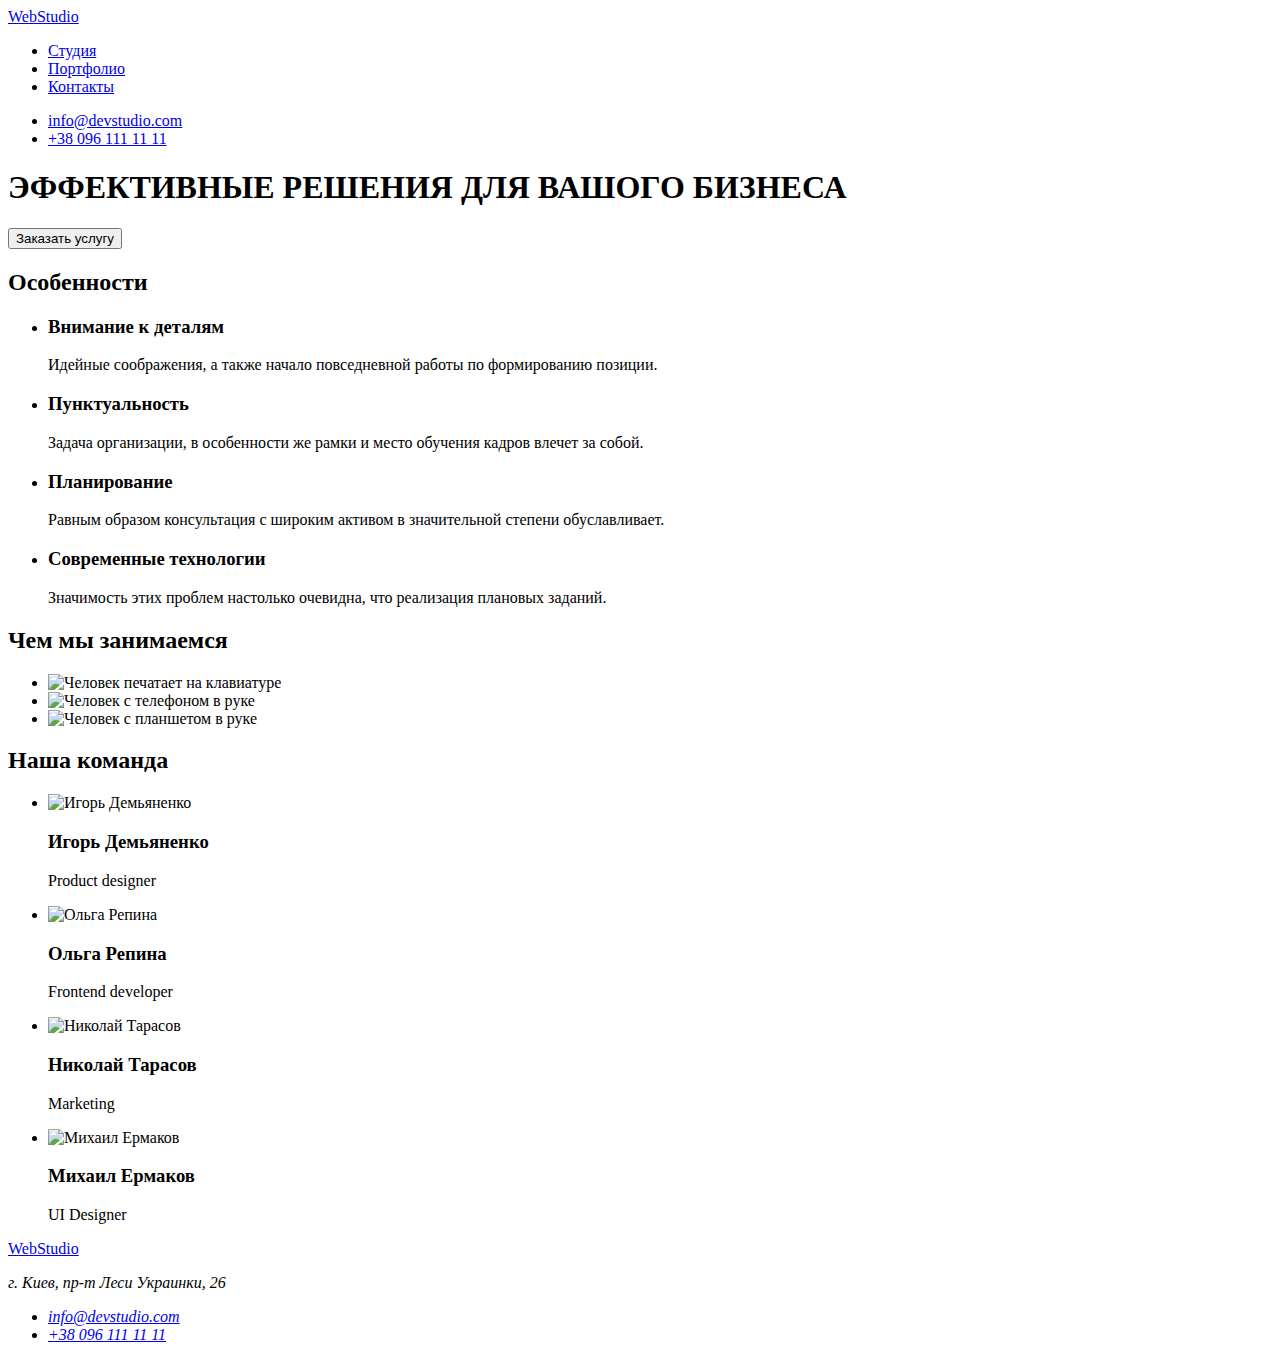
==== index.html @ 6220880e "Create index.html" ====
<!DOCTYPE html>
<html lang="ru">
  <head>
    <meta charset="UTF-8" />
    <meta http-equiv="X-UA-Compatible" content="IE=edge" />
    <meta name="viewport" content="width=device-width, initial-scale=1.0" />
    <title>Студия</title>
  </head>
  <body>
    <header>
      <nav>
        <a href="/">WebStudio</a>
        <ul>
          <li><a href="/">Студия</a></li>
          <li><a href="/">Портфолио</a></li>
          <li><a href="/">Контакты</a></li>
        </ul>
      </nav>
      <ul>
        <li><a href="mailto:info@devstudio.com">info@devstudio.com</a></li>
        <li><a href="tel:+380961111111">+38 096 111 11 11</a></li>
      </ul>
    </header>
    <main>
      <section>
        <h1>ЭФФЕКТИВНЫЕ РЕШЕНИЯ ДЛЯ ВАШОГО БИЗНЕСА</h1>
        <button type="button">Заказать услугу</button>
      </section>
      <section>
        <h2>Особенности</h2>
        <ul>
          <li>
            <h3>Внимание к деталям</h3>
            <p>Идейные соображения, а также начало повседневной работы по формированию позиции.</p>
          </li>
          <li>
            <h3>Пунктуальность</h3>
            <p>
              Задача организации, в особенности же рамки и место обучения кадров влечет за собой.
            </p>
          </li>
          <li>
            <h3>Планирование</h3>
            <p>
              Равным образом консультация с широким активом в значительной степени обуславливает.
            </p>
          </li>
          <li>
            <h3>Современные технологии</h3>
            <p>Значимость этих проблем настолько очевидна, что реализация плановых заданий.</p>
          </li>
        </ul>
      </section>
      <section>
        <h2>Чем мы занимаемся</h2>
        <ul>
          <li>
            <img src="./images/box-1.jpg" alt="Человек печатает на клавиатуре" width="370" />
          </li>
          <li>
            <img src="./images/box-2.jpg" alt="Человек с телефоном в руке" width="370" />
          </li>
          <li>
            <img src="./images/box-3.jpg" alt="Человек с планшетом в руке" width="370" />
          </li>
        </ul>
      </section>
      <section>
        <h2>Наша команда</h2>
        <ul>
          <li>
            <img src="./images/igor.jpg" alt="Игорь Демьяненко" width="270" />
            <h3>Игорь Демьяненко</h3>
            <p>Product designer</p>
          </li>
          <li>
            <img src="./images/olga.jpg" alt="Ольга Репина" width="270" />
            <h3>Ольга Репина</h3>
            <p>Frontend developer</p>
          </li>
          <li>
            <img src="./images/nikolaj.jpg" alt="Николай Тарасов" width="270" />
            <h3>Николай Тарасов</h3>
            <p>Marketing</p>
          </li>
          <li>
            <img src="./images/mikchail.jpg" alt="Михаил Ермаков" width="270" />
            <h3>Михаил Ермаков</h3>
            <p>UI Designer</p>
          </li>
        </ul>
      </section>
    </main>
    <footer>
      <a href="/">WebStudio</a>
      <address>
        <p>г. Киев, пр-т Леси Украинки, 26</p>
        <ul>
          <li><a href="mailto:info@devstudio.com">info@devstudio.com</a></li>
          <li><a href="tel:+380961111111">+38 096 111 11 11</a></li>
        </ul>
      </address>
    </footer>
  </body>
</html>
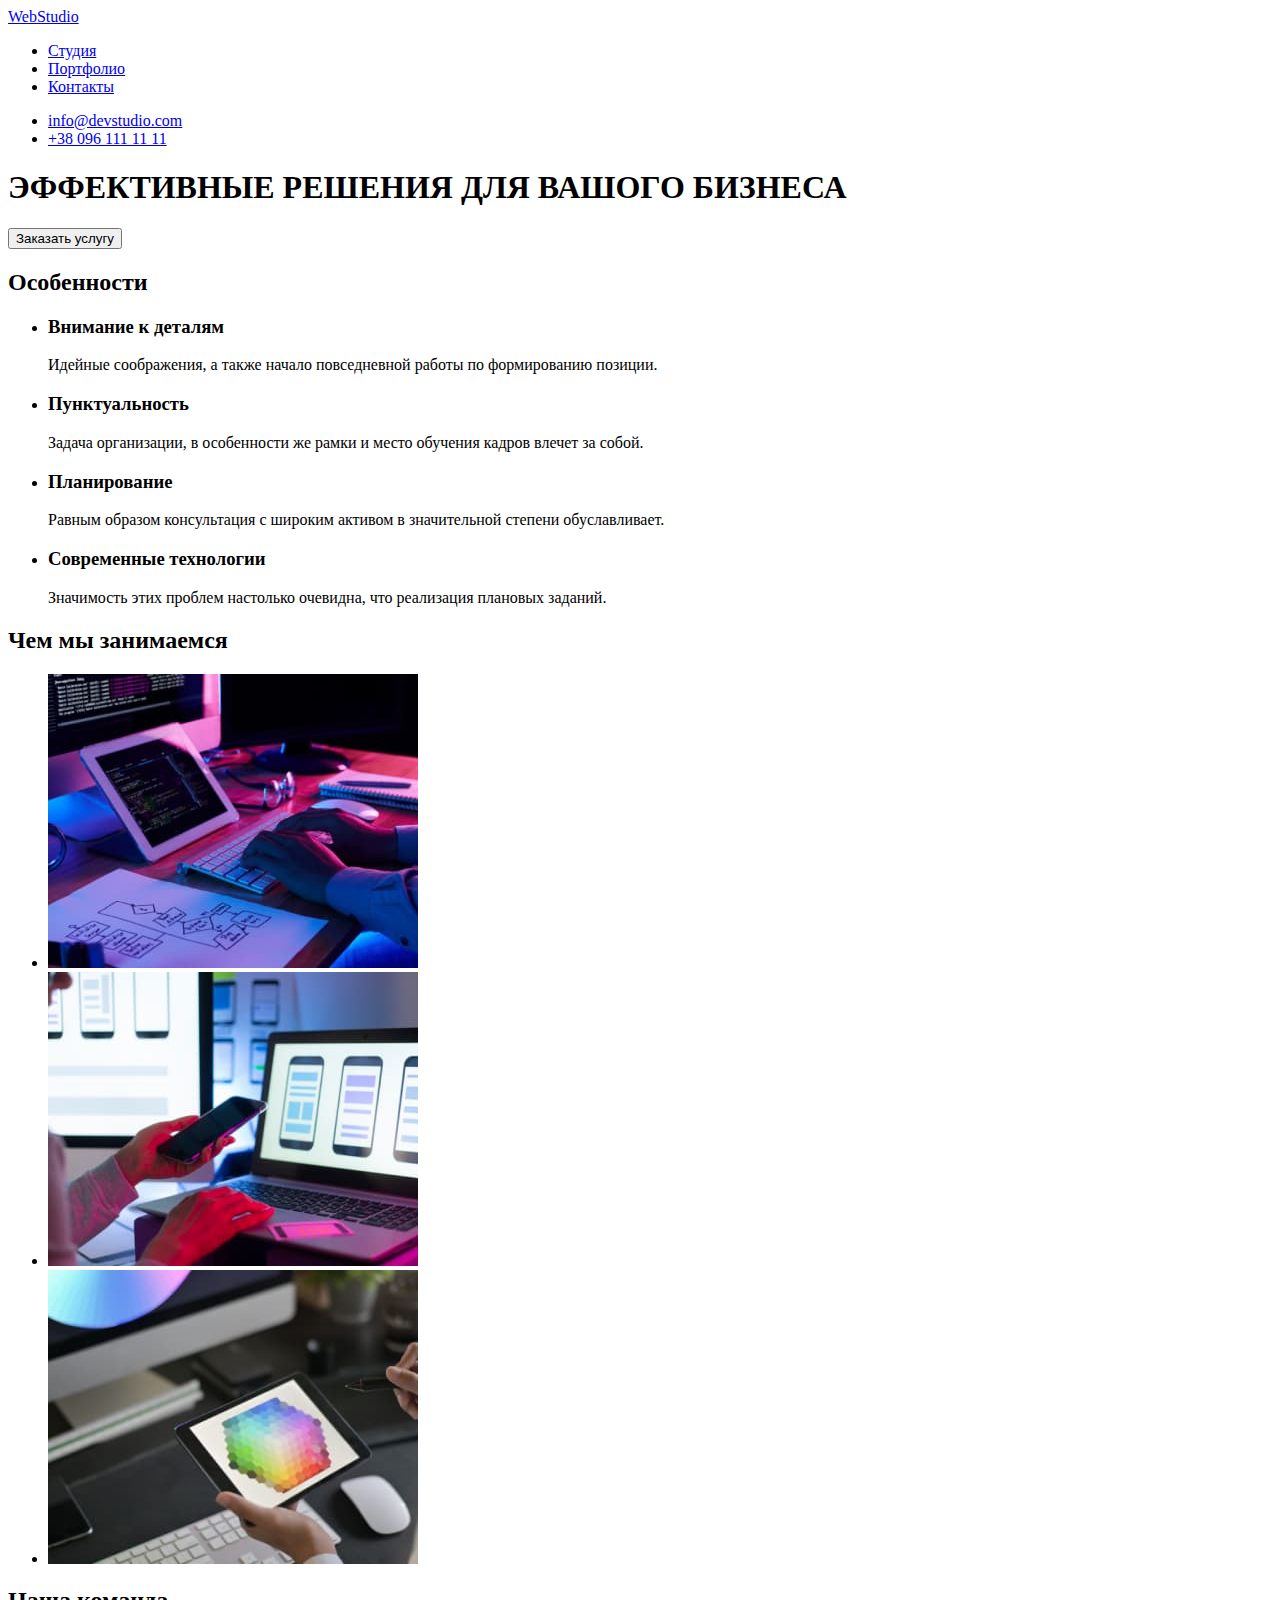
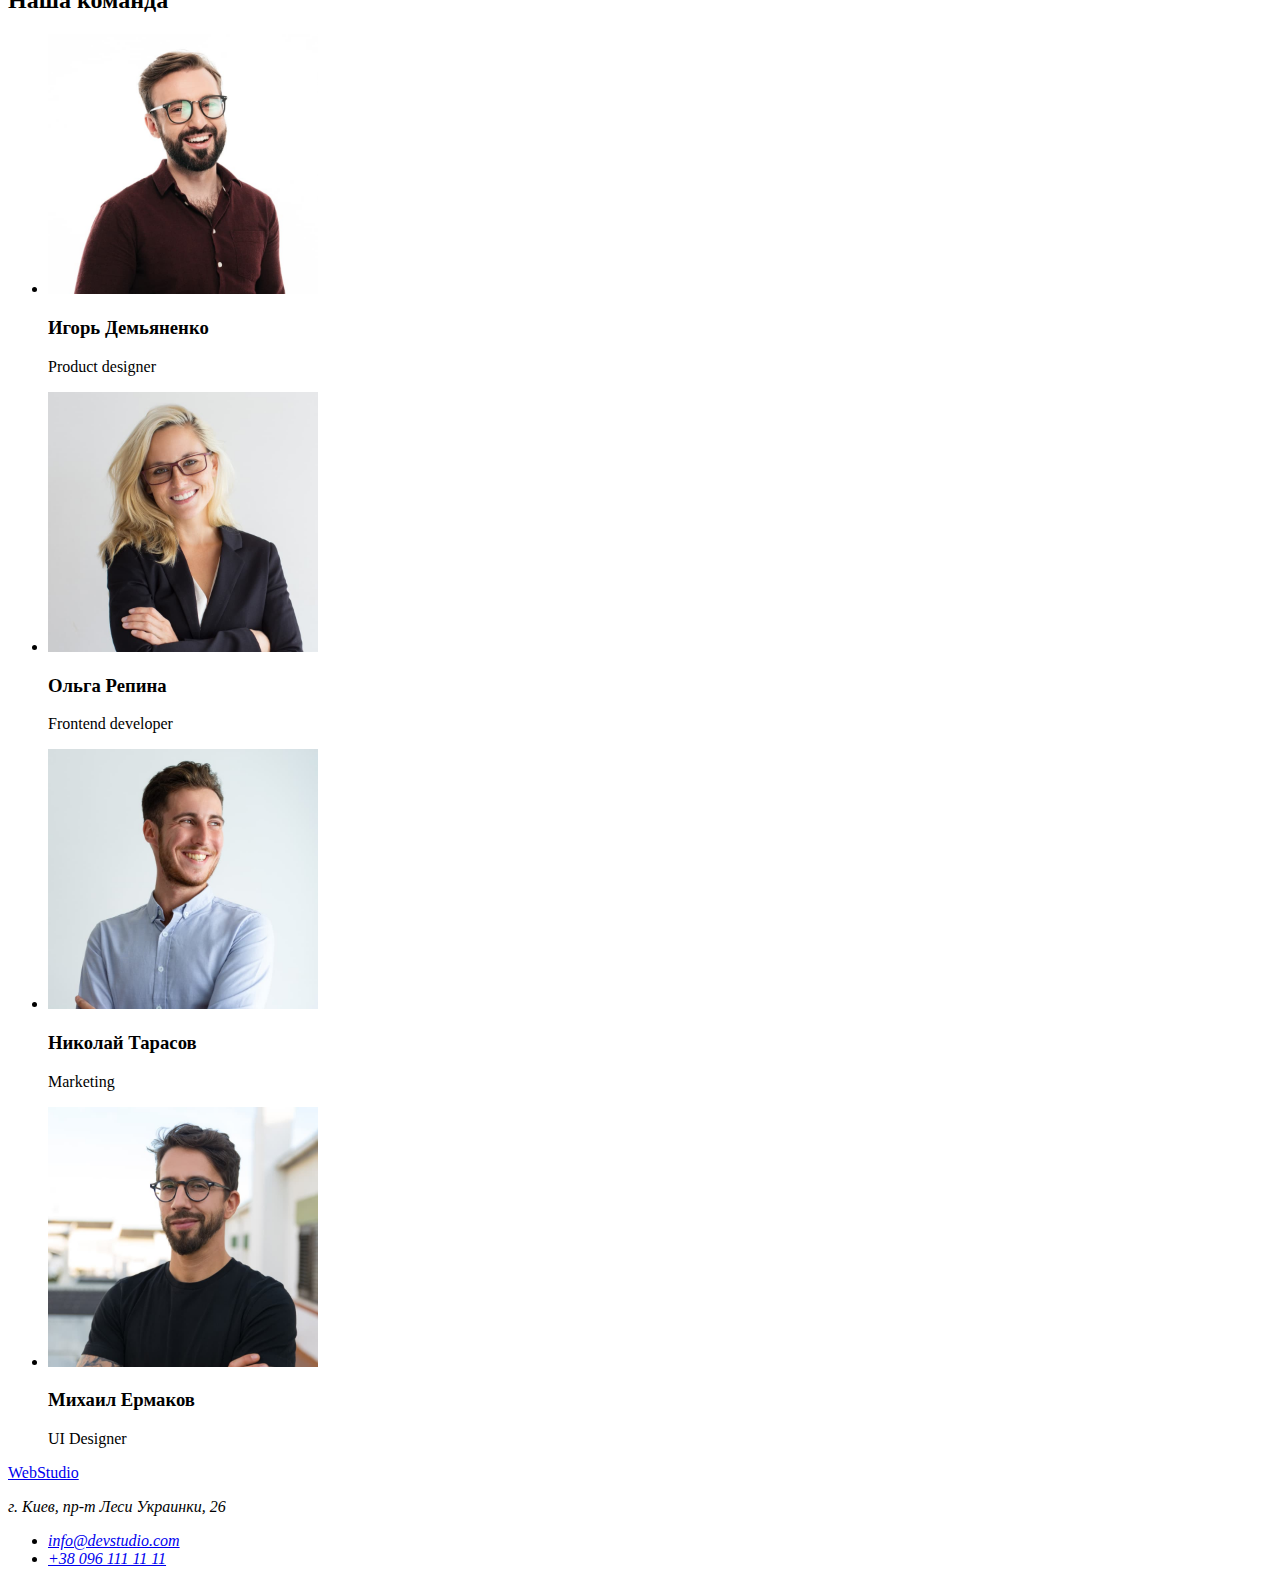
==== commit a160464d: "clone 1st hw" ====
--- a/index.html
+++ b/index.html
@@ -5,6 +5,7 @@
     <meta http-equiv="X-UA-Compatible" content="IE=edge" />
     <meta name="viewport" content="width=device-width, initial-scale=1.0" />
     <title>Студия</title>
+    <link rel="stylesheet" href="css/styles.css" />
   </head>
   <body>
     <header>
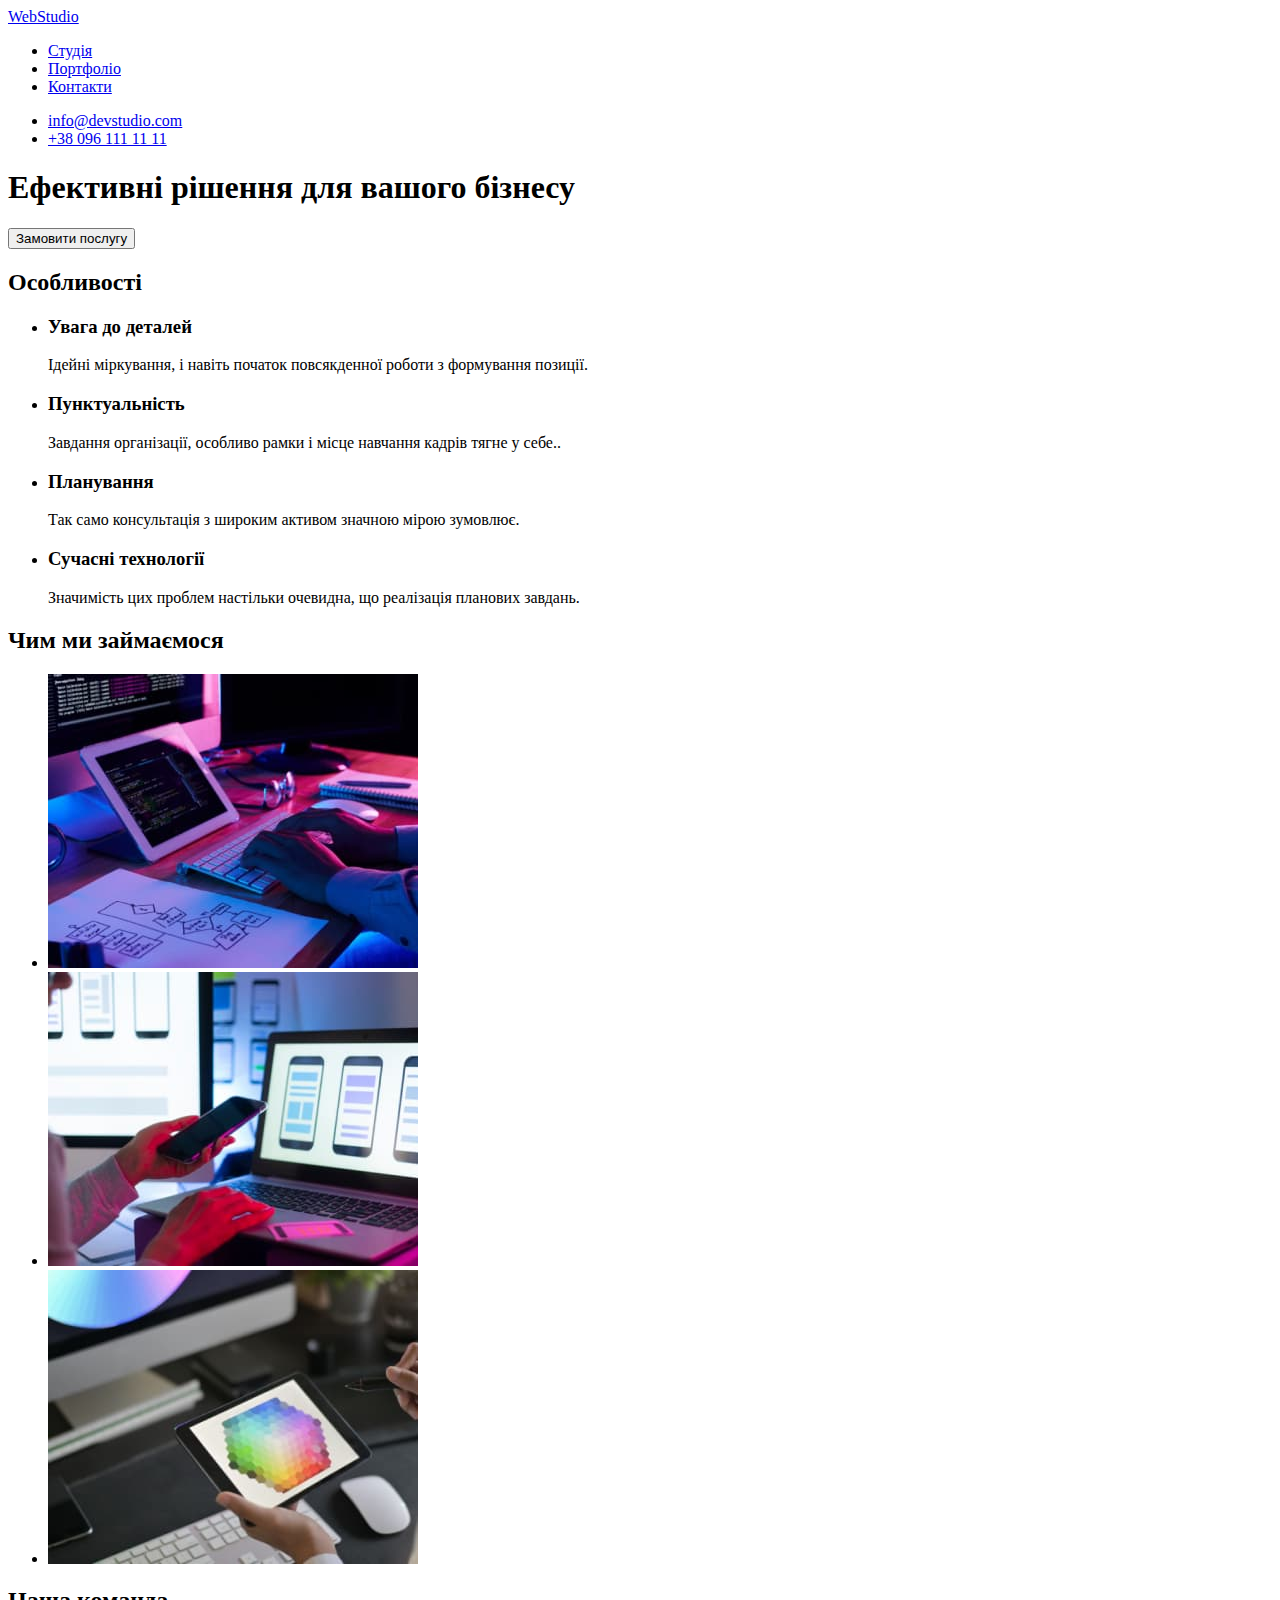
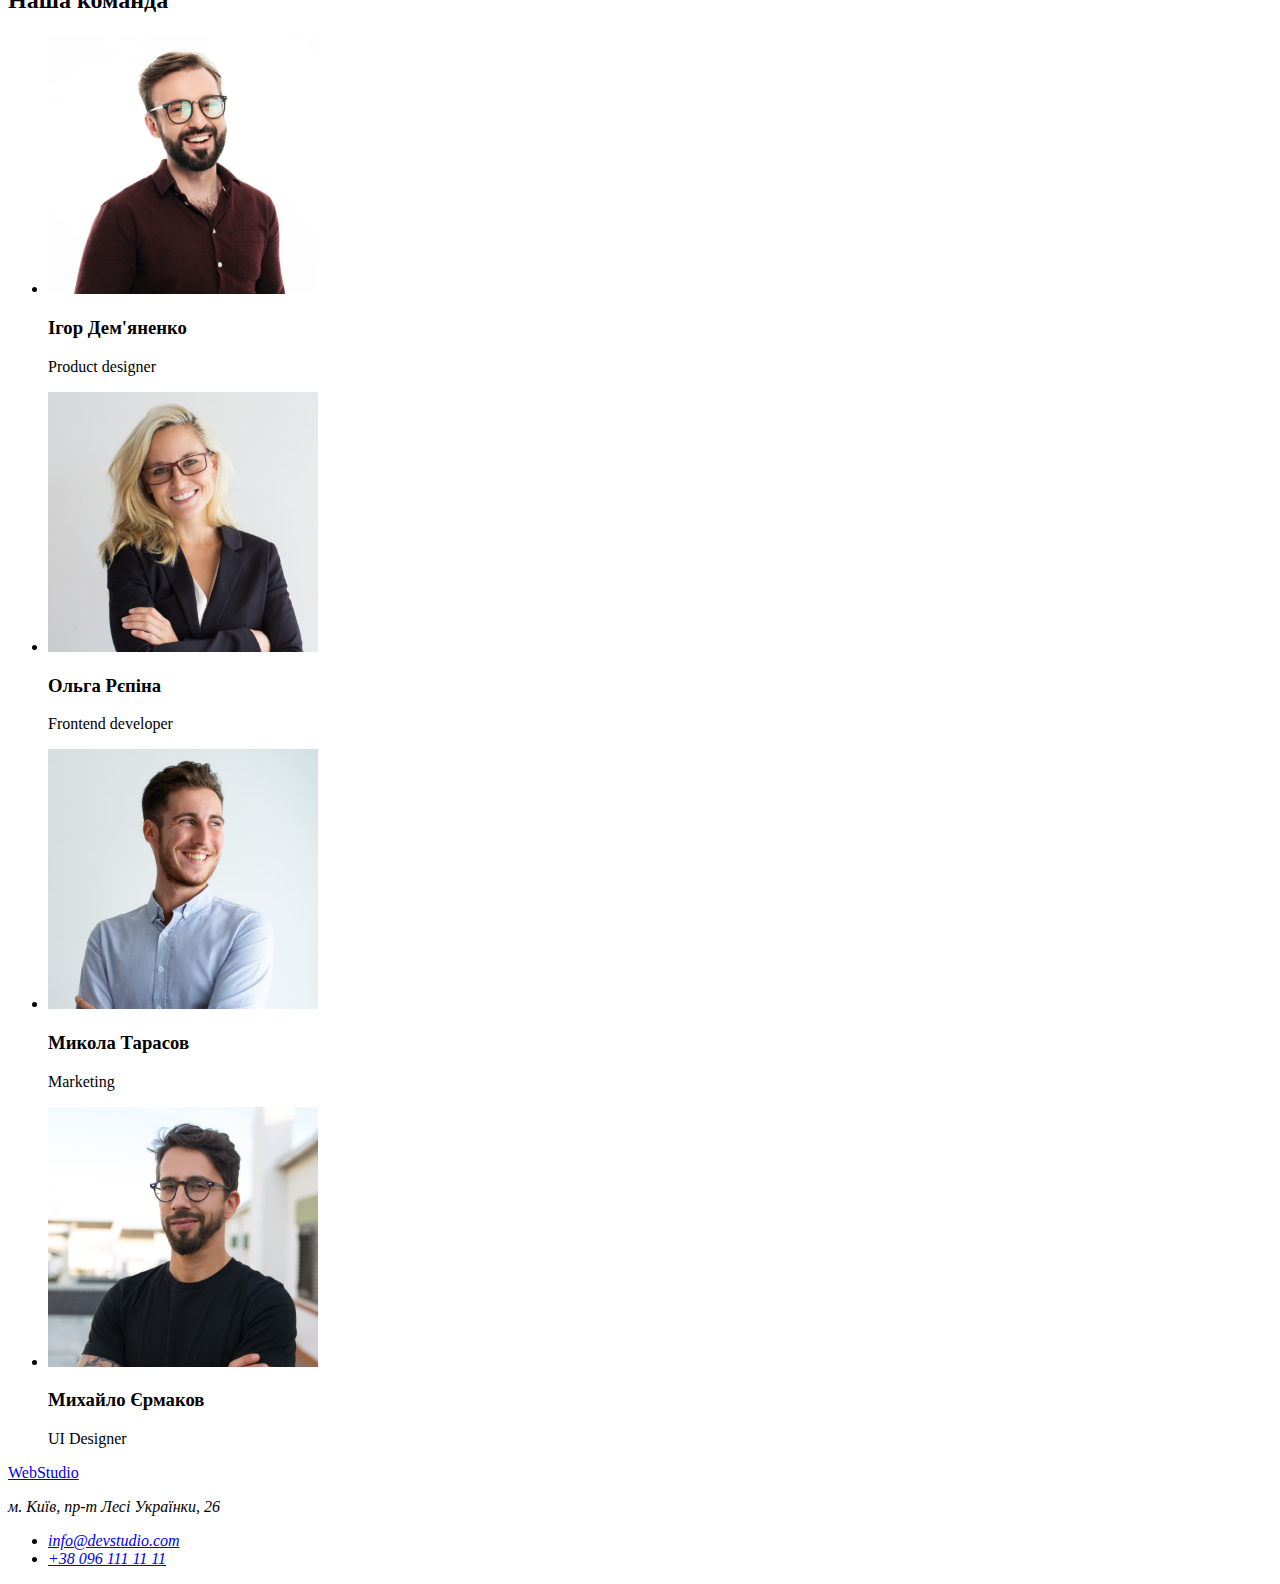
==== commit 1d638daf: "Ру першёл в Укр + Верстка 2 стр" ====
--- a/index.html
+++ b/index.html
@@ -1,10 +1,10 @@
 <!DOCTYPE html>
-<html lang="ru">
+<html lang="ua">
   <head>
     <meta charset="UTF-8" />
     <meta http-equiv="X-UA-Compatible" content="IE=edge" />
     <meta name="viewport" content="width=device-width, initial-scale=1.0" />
-    <title>Студия</title>
+    <title>Студія</title>
     <link rel="stylesheet" href="css/styles.css" />
   </head>
   <body>
@@ -12,9 +12,9 @@
       <nav>
         <a href="/">WebStudio</a>
         <ul>
-          <li><a href="/">Студия</a></li>
-          <li><a href="/">Портфолио</a></li>
-          <li><a href="/">Контакты</a></li>
+          <li><a href="/">Студія</a></li>
+          <li><a href="/">Портфоліо</a></li>
+          <li><a href="/">Контакти</a></li>
         </ul>
       </nav>
       <ul>
@@ -24,45 +24,41 @@
     </header>
     <main>
       <section>
-        <h1>ЭФФЕКТИВНЫЕ РЕШЕНИЯ ДЛЯ ВАШОГО БИЗНЕСА</h1>
-        <button type="button">Заказать услугу</button>
+        <h1>Ефективні рішення для вашого бізнесу</h1>
+        <button type="button">Замовити послугу</button>
       </section>
       <section>
-        <h2>Особенности</h2>
+        <h2>Особливості</h2>
         <ul>
           <li>
-            <h3>Внимание к деталям</h3>
-            <p>Идейные соображения, а также начало повседневной работы по формированию позиции.</p>
+            <h3>Увага до деталей</h3>
+            <p>Ідейні міркування, і навіть початок повсякденної роботи з формування позиції.</p>
           </li>
           <li>
-            <h3>Пунктуальность</h3>
-            <p>
-              Задача организации, в особенности же рамки и место обучения кадров влечет за собой.
-            </p>
+            <h3>Пунктуальність</h3>
+            <p>Завдання організації, особливо рамки і місце навчання кадрів тягне у себе..</p>
           </li>
           <li>
-            <h3>Планирование</h3>
-            <p>
-              Равным образом консультация с широким активом в значительной степени обуславливает.
-            </p>
+            <h3>Планування</h3>
+            <p>Так само консультація з широким активом значною мірою зумовлює.</p>
           </li>
           <li>
-            <h3>Современные технологии</h3>
-            <p>Значимость этих проблем настолько очевидна, что реализация плановых заданий.</p>
+            <h3>Сучасні технології</h3>
+            <p>Значимість цих проблем настільки очевидна, що реалізація планових завдань.</p>
           </li>
         </ul>
       </section>
       <section>
-        <h2>Чем мы занимаемся</h2>
+        <h2>Чим ми займаємося</h2>
         <ul>
           <li>
-            <img src="./images/box-1.jpg" alt="Человек печатает на клавиатуре" width="370" />
+            <img src="./images/box-1.jpg" alt="Людина друкує на клавіатурі" width="370" />
           </li>
           <li>
-            <img src="./images/box-2.jpg" alt="Человек с телефоном в руке" width="370" />
+            <img src="./images/box-2.jpg" alt="Людина з телефоном у руці" width="370" />
           </li>
           <li>
-            <img src="./images/box-3.jpg" alt="Человек с планшетом в руке" width="370" />
+            <img src="./images/box-3.jpg" alt="Людина з планшетом у рукі" width="370" />
           </li>
         </ul>
       </section>
@@ -71,22 +67,22 @@
         <ul>
           <li>
             <img src="./images/igor.jpg" alt="Игорь Демьяненко" width="270" />
-            <h3>Игорь Демьяненко</h3>
+            <h3>Ігор Дем'яненко</h3>
             <p>Product designer</p>
           </li>
           <li>
             <img src="./images/olga.jpg" alt="Ольга Репина" width="270" />
-            <h3>Ольга Репина</h3>
+            <h3>Ольга Рєпіна</h3>
             <p>Frontend developer</p>
           </li>
           <li>
             <img src="./images/nikolaj.jpg" alt="Николай Тарасов" width="270" />
-            <h3>Николай Тарасов</h3>
+            <h3>Микола Тарасов</h3>
             <p>Marketing</p>
           </li>
           <li>
             <img src="./images/mikchail.jpg" alt="Михаил Ермаков" width="270" />
-            <h3>Михаил Ермаков</h3>
+            <h3>Михайло Єрмаков</h3>
             <p>UI Designer</p>
           </li>
         </ul>
@@ -95,7 +91,7 @@
     <footer>
       <a href="/">WebStudio</a>
       <address>
-        <p>г. Киев, пр-т Леси Украинки, 26</p>
+        <p>м. Київ, пр-т Лесі Українки, 26</p>
         <ul>
           <li><a href="mailto:info@devstudio.com">info@devstudio.com</a></li>
           <li><a href="tel:+380961111111">+38 096 111 11 11</a></li>
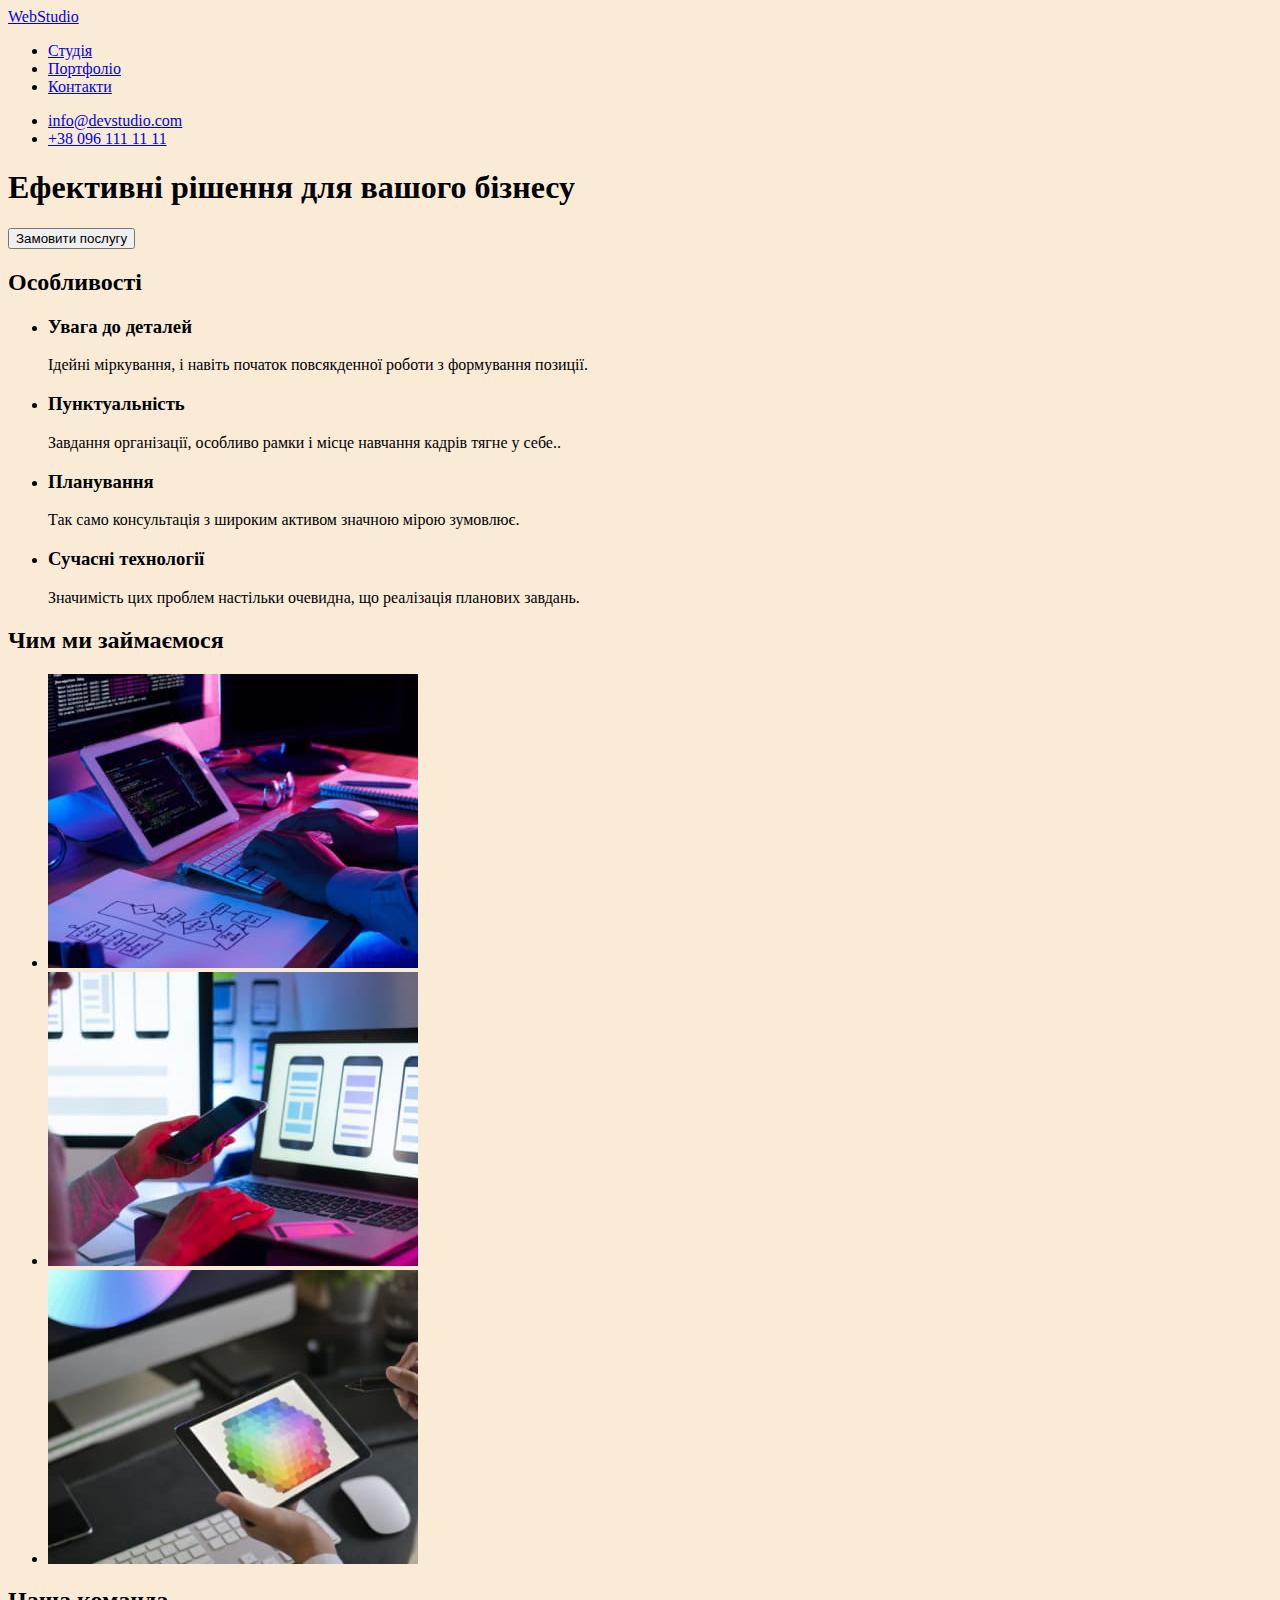
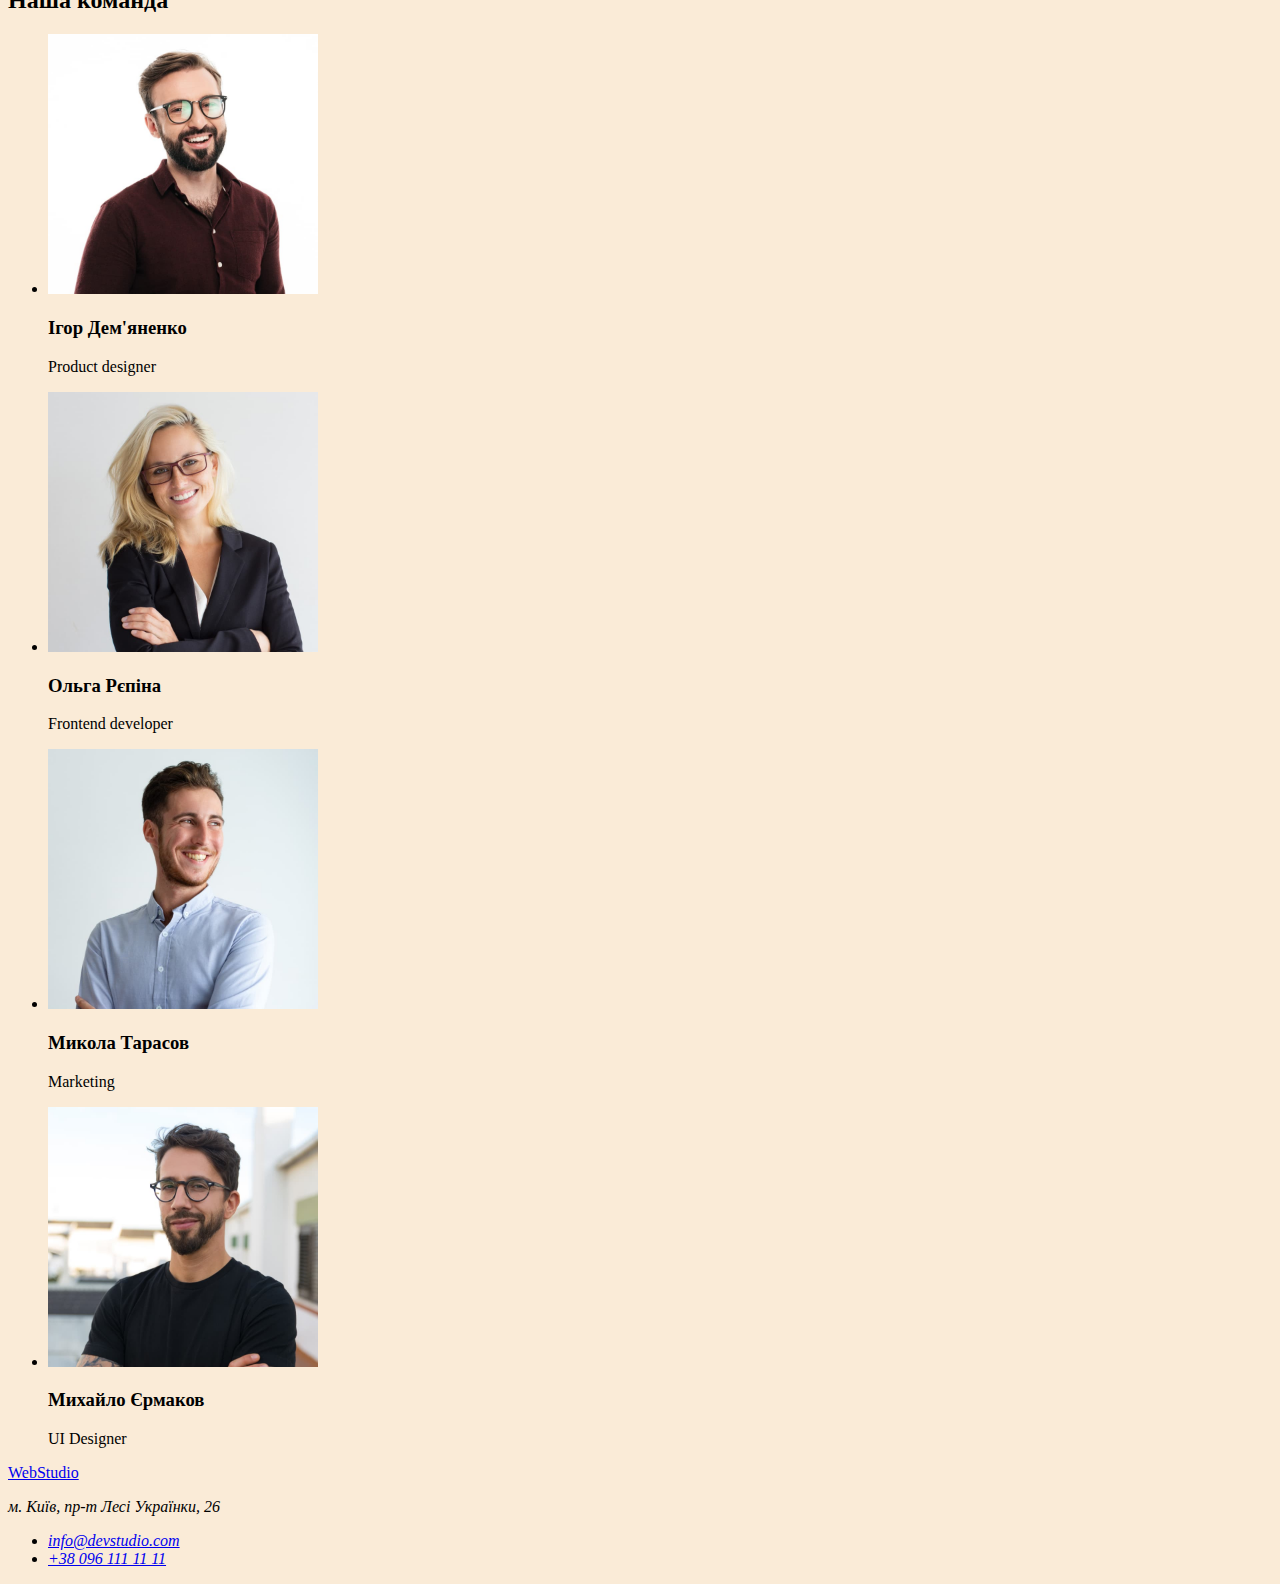
==== commit b20bd226: "testo" ====
--- a/index.html
+++ b/index.html
@@ -1,19 +1,19 @@
 <!DOCTYPE html>
-<html lang="ua">
+<html lang="uk">
   <head>
     <meta charset="UTF-8" />
     <meta http-equiv="X-UA-Compatible" content="IE=edge" />
     <meta name="viewport" content="width=device-width, initial-scale=1.0" />
     <title>Студія</title>
-    <link rel="stylesheet" href="css/styles.css" />
+    <link rel="stylesheet" href="./css/styles.css" />
   </head>
-  <body>
+  <body class="main">
     <header>
       <nav>
         <a href="/">WebStudio</a>
         <ul>
           <li><a href="/">Студія</a></li>
-          <li><a href="/">Портфоліо</a></li>
+          <li><a href="./portfolio.html">Портфоліо</a></li>
           <li><a href="/">Контакти</a></li>
         </ul>
       </nav>
--- a/css/styles.css
+++ b/css/styles.css
@@ -0,0 +1,3 @@
+.main {
+  background-color: antiquewhite;
+}
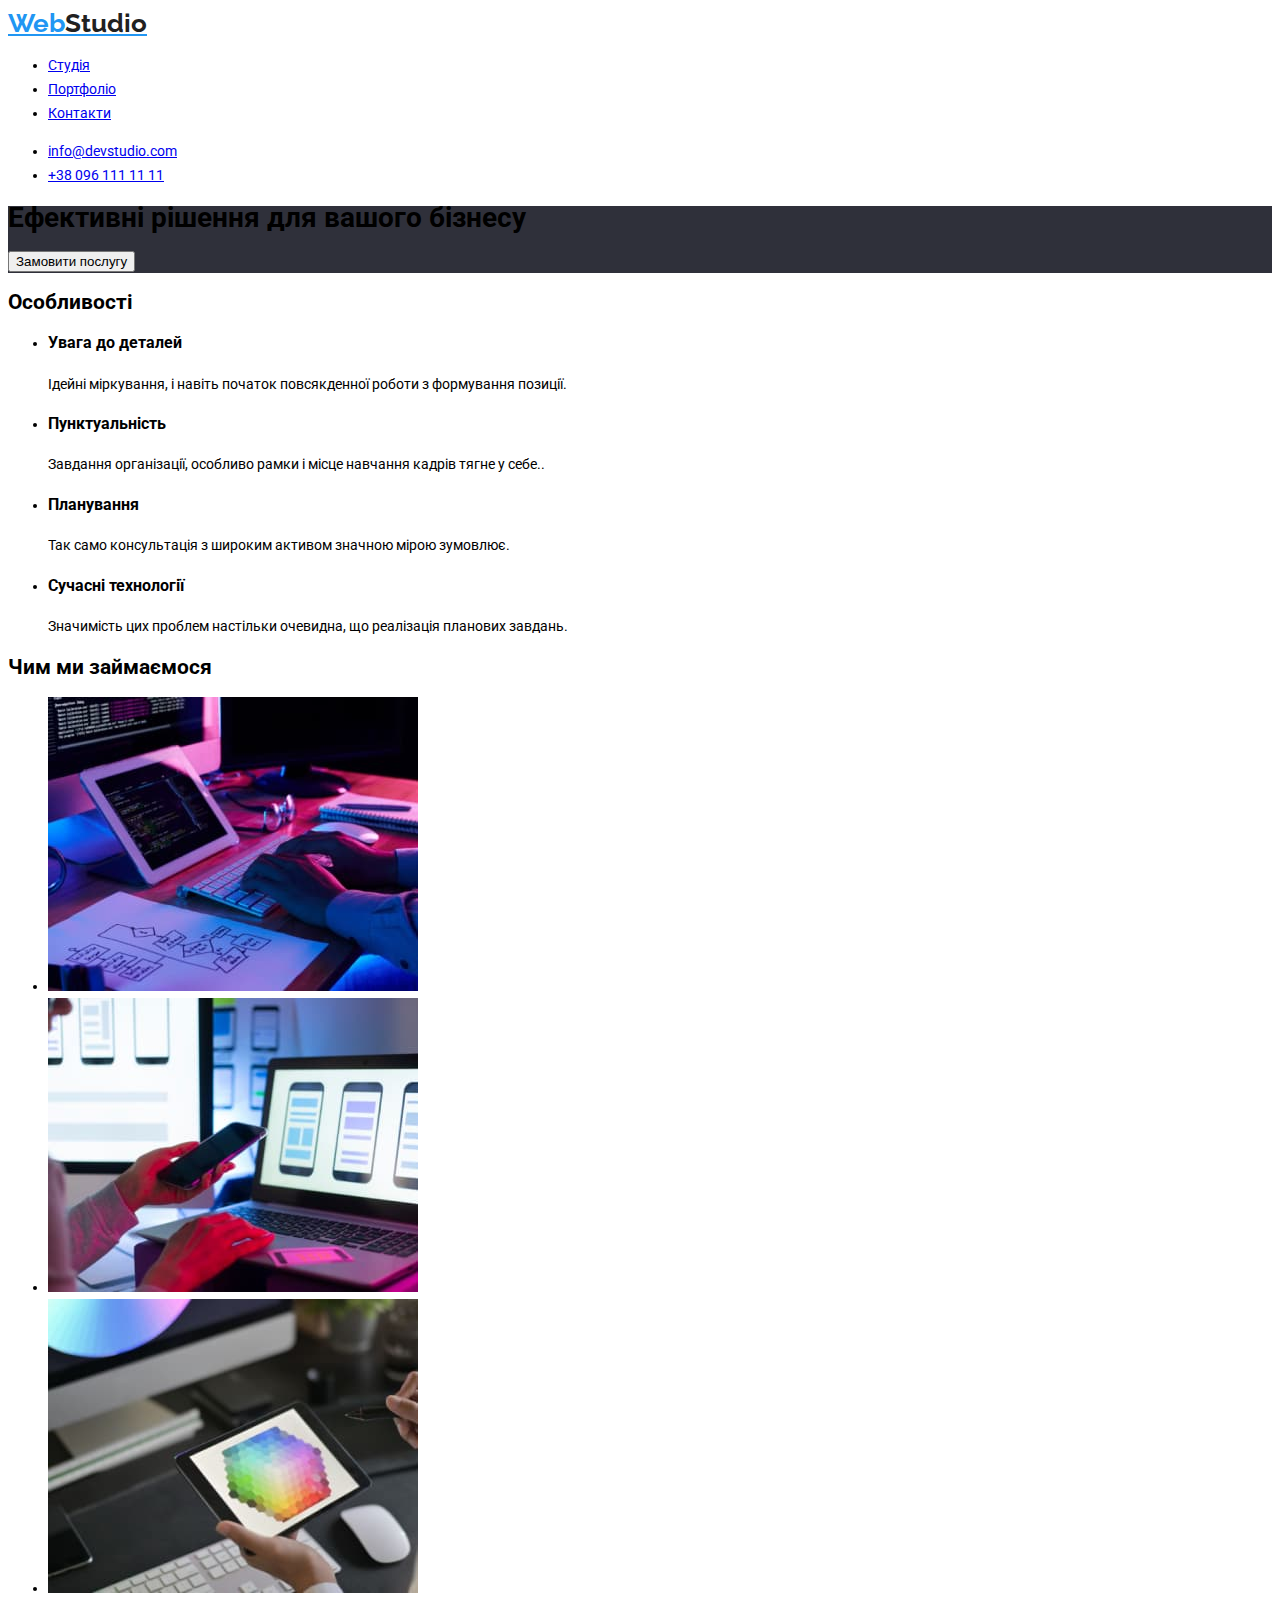
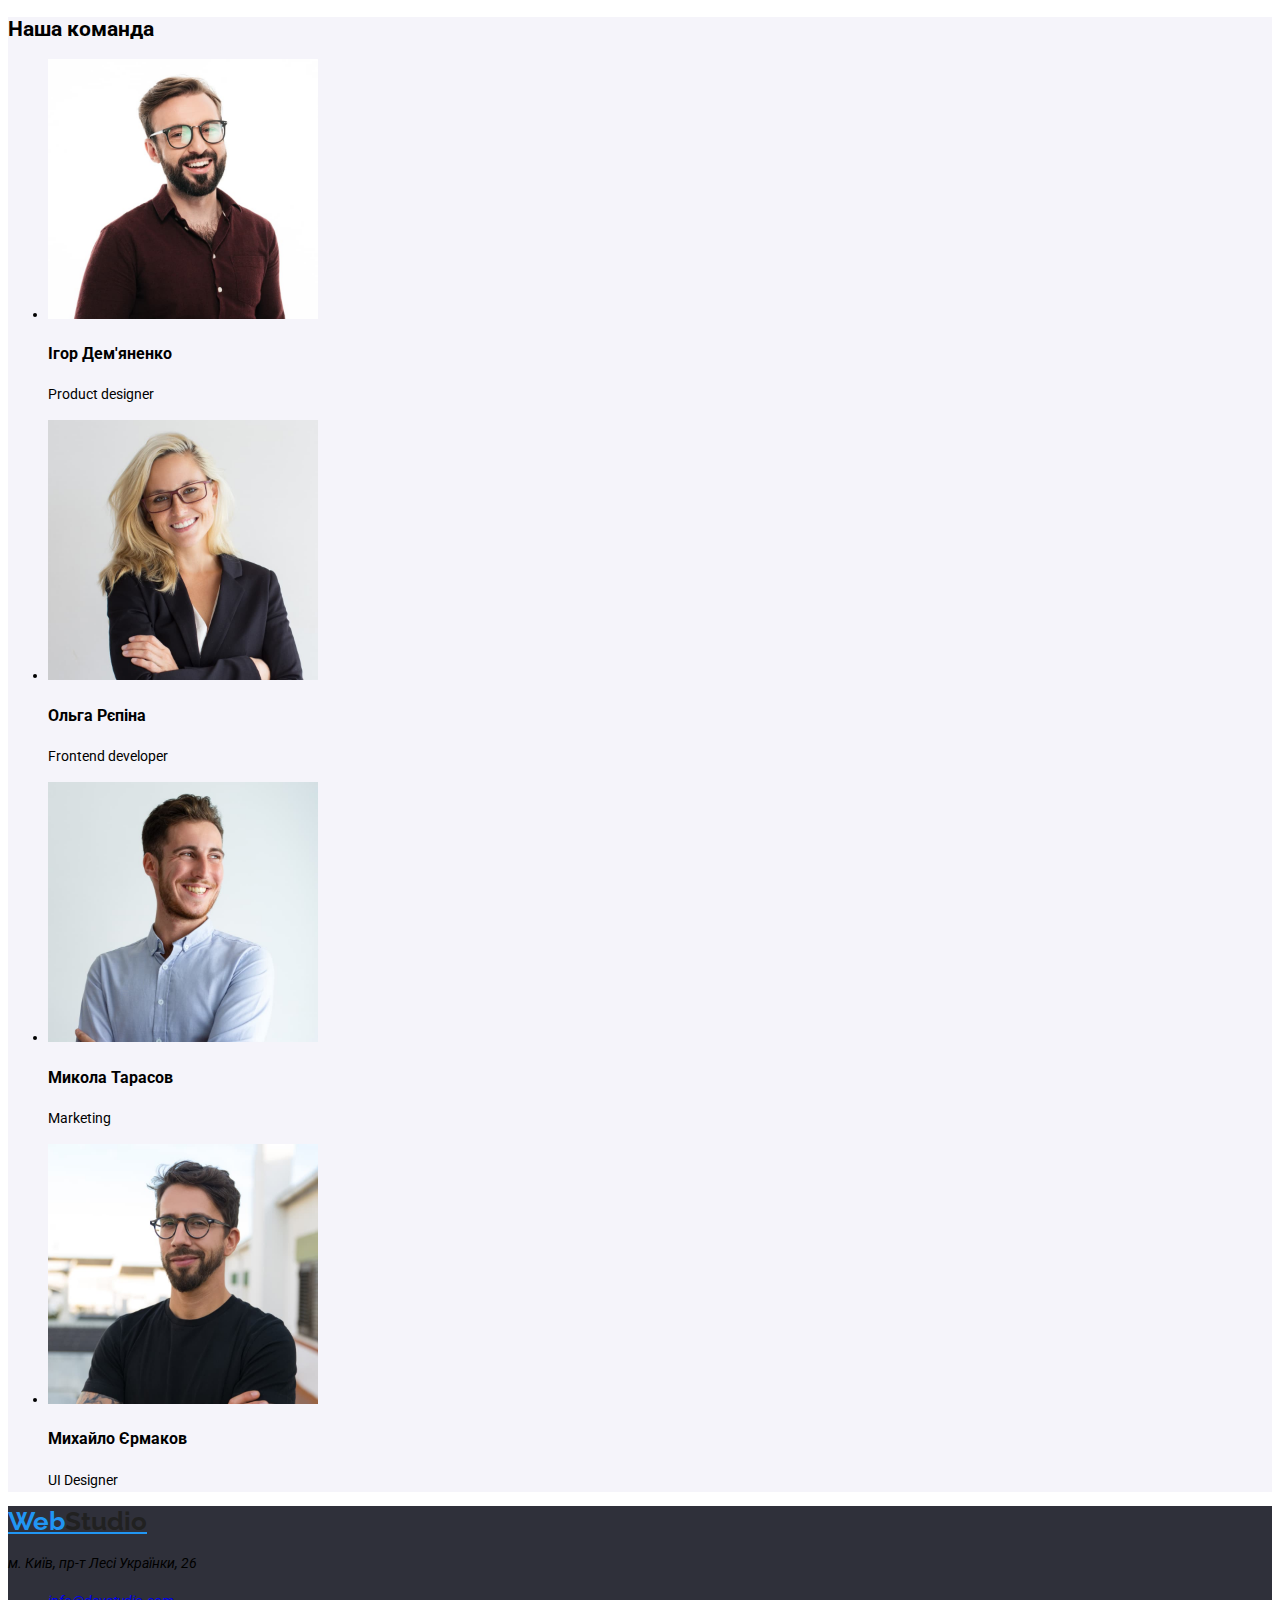
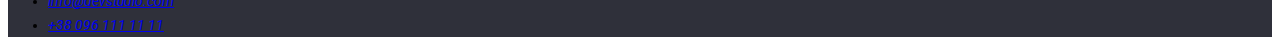
==== commit ee34a267: "comeback" ====
--- a/index.html
+++ b/index.html
@@ -5,12 +5,18 @@
     <meta http-equiv="X-UA-Compatible" content="IE=edge" />
     <meta name="viewport" content="width=device-width, initial-scale=1.0" />
     <title>Студія</title>
+    <link rel="preconnect" href="https://fonts.googleapis.com" />
+    <link rel="preconnect" href="https://fonts.gstatic.com" crossorigin />
+    <link
+      href="https://fonts.googleapis.com/css2?family=Raleway:wght@700&family=Roboto:wght@400;500;700;900&display=swap"
+      rel="stylesheet"
+    />
     <link rel="stylesheet" href="./css/styles.css" />
   </head>
   <body class="main">
-    <header>
+    <header class="header-nav">
       <nav>
-        <a href="/">WebStudio</a>
+        <a href="/" class="web-studio">Web<span class="studio">Studio</span></a>
         <ul>
           <li><a href="/">Студія</a></li>
           <li><a href="./portfolio.html">Портфоліо</a></li>
@@ -23,11 +29,11 @@
       </ul>
     </header>
     <main>
-      <section>
+      <section class="hero">
         <h1>Ефективні рішення для вашого бізнесу</h1>
         <button type="button">Замовити послугу</button>
       </section>
-      <section>
+      <section class="peculiarities">
         <h2>Особливості</h2>
         <ul>
           <li>
@@ -62,7 +68,7 @@
           </li>
         </ul>
       </section>
-      <section>
+      <section class="team">
         <h2>Наша команда</h2>
         <ul>
           <li>
@@ -88,8 +94,8 @@
         </ul>
       </section>
     </main>
-    <footer>
-      <a href="/">WebStudio</a>
+    <footer class="footer-nav">
+      <a href="/" class="web-studio">Web<span class="studio">Studio</span></a>
       <address>
         <p>м. Київ, пр-т Лесі Українки, 26</p>
         <ul>
--- a/css/styles.css
+++ b/css/styles.css
@@ -1,3 +1,40 @@
+:root {
+  --dark-section: #2f303a;
+  --light-grey: #f5f4fa;
+  --white-color: #ffffff;
+  --blue-color: #2196f3;
+  --black-text: #212121;
+  --grey-text: #757575;
+}
 .main {
-  background-color: antiquewhite;
+  background-color: var(--white-color);
+  font-family: 'Roboto', sans-serif;
+  font-style: normal;
+  font-weight: 400;
+  font-size: 14px;
+  line-height: 24px;
 }
+.header-nav {
+}
+.web-studio {
+  color: var(--blue-color);
+  font-family: 'Raleway';
+  font-style: normal;
+  font-weight: 700;
+  font-size: 26px;
+  line-height: 31px;
+}
+.studio {
+  color: var(--black-text);
+}
+.hero {
+  background-color: #2f303a;
+}
+.peculiarities {
+}
+.team {
+  background-color: var(--light-grey);
+}
+.footer-nav {
+  background-color: var(--dark-section);
+}
